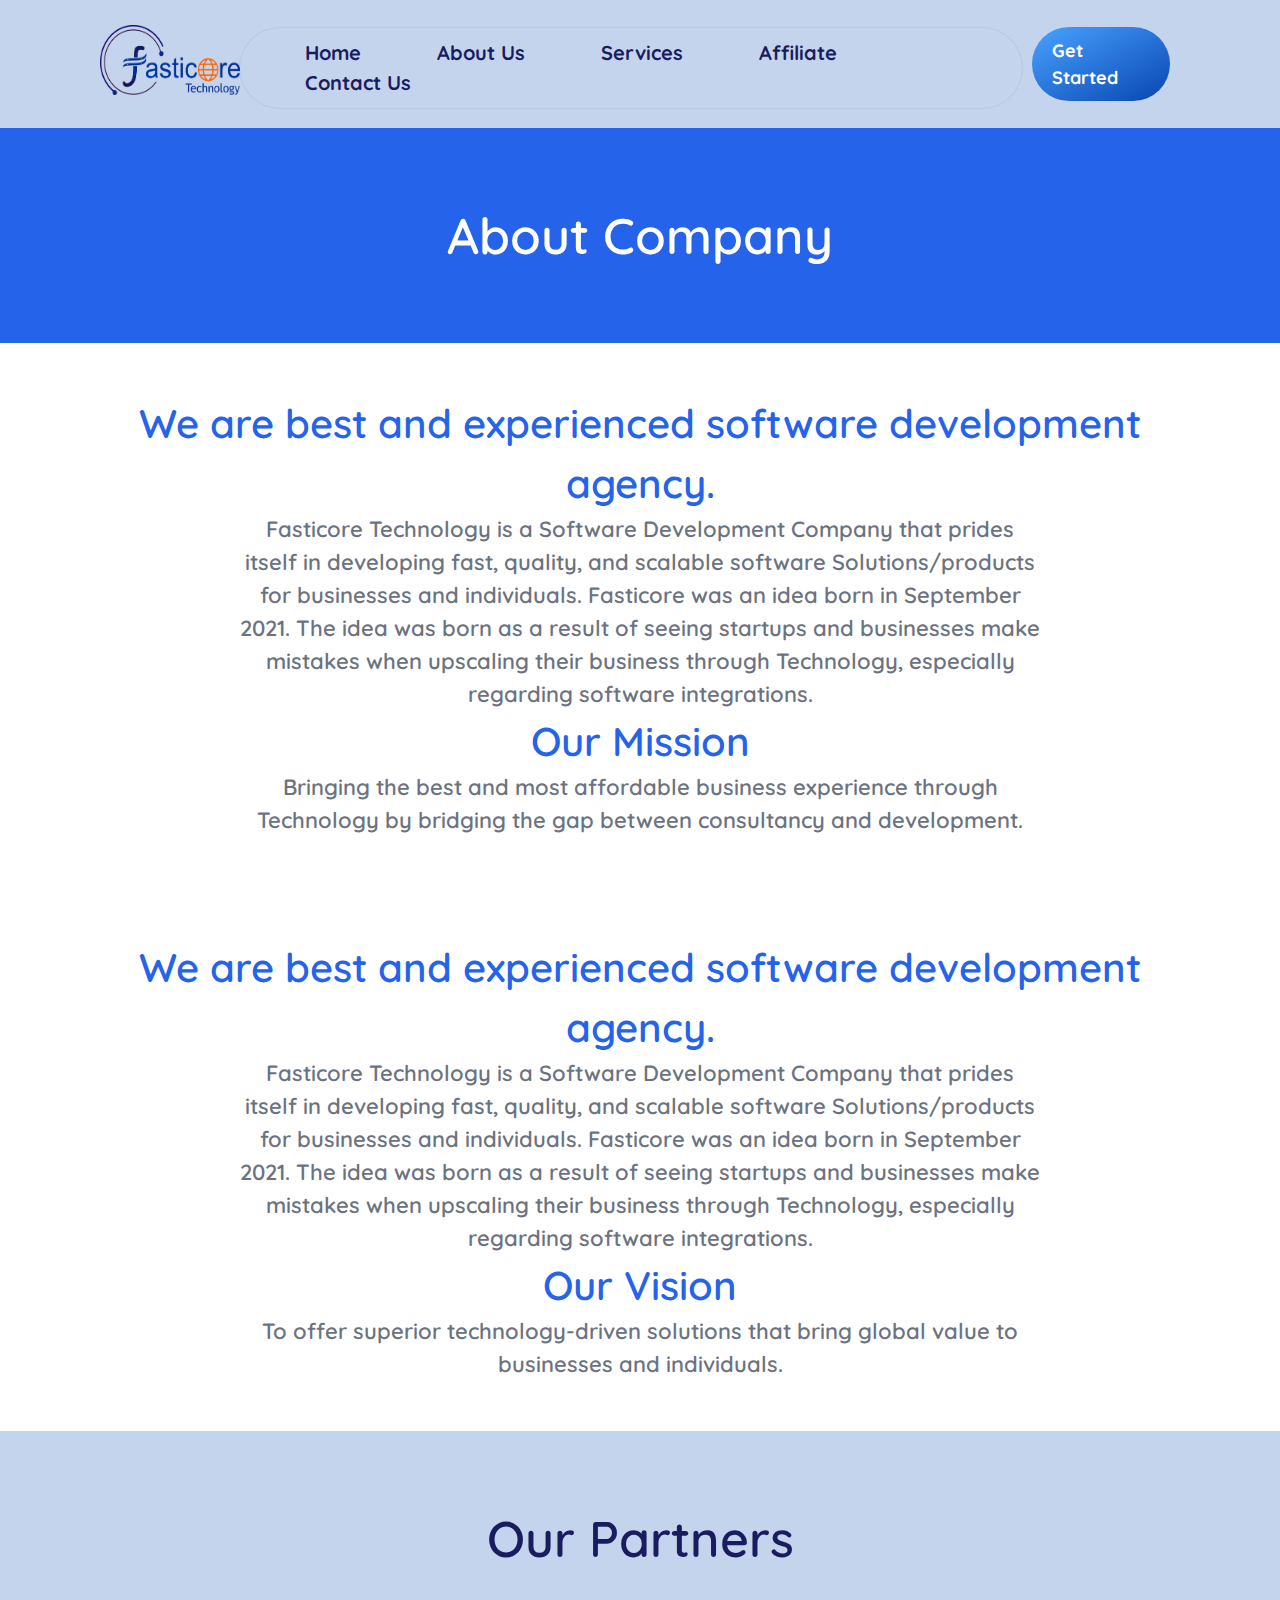
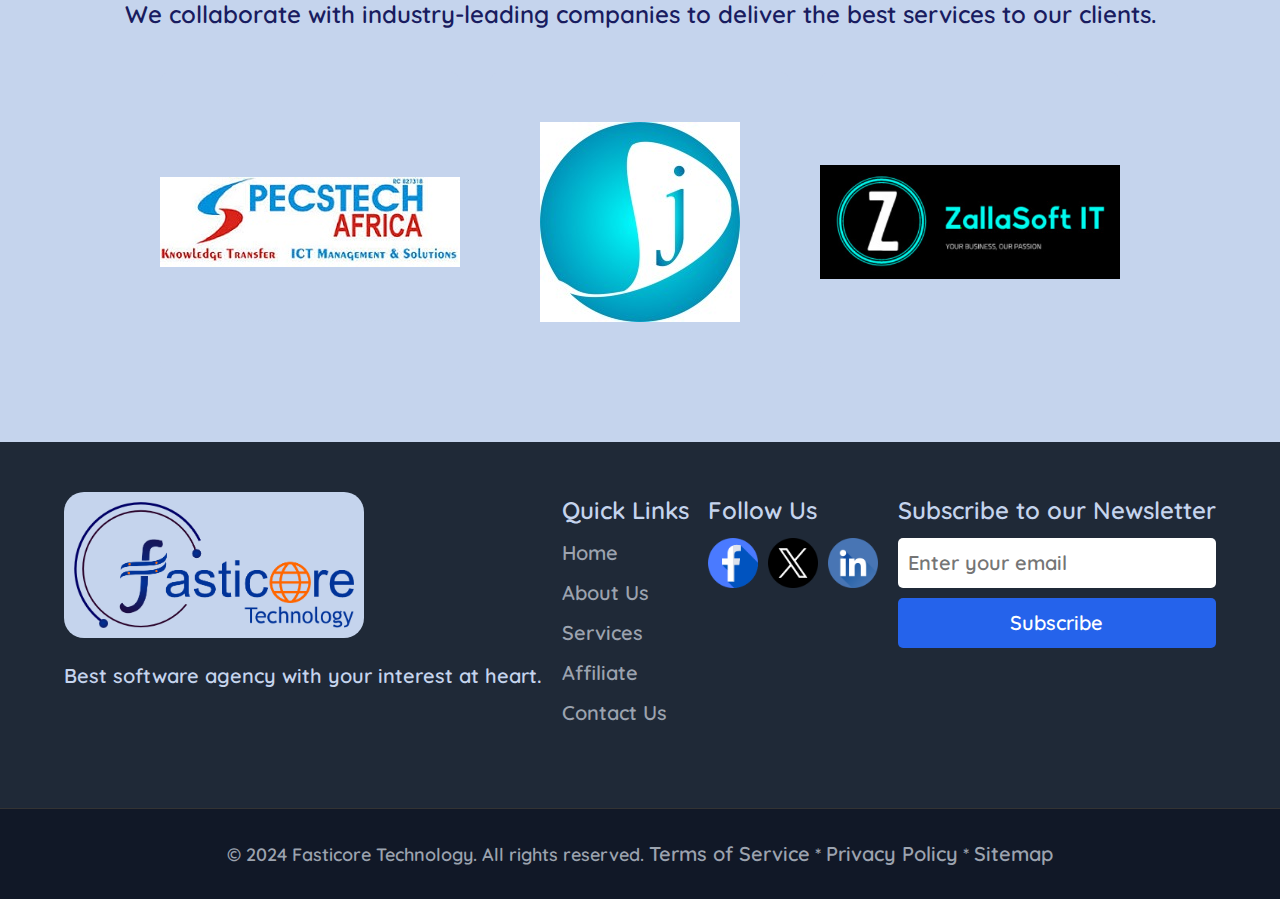
==== about.html @ dfbb88a9 "Fasticore" ====
<!DOCTYPE html>
<html lang="en">
<head>
    <meta charset="UTF-8">
    <meta name="viewport" content="width=device-width, initial-scale=1.0">
    <link rel="stylesheet" href="css/style.css">
    <title>Fasticore</title>
</head>
<body>

    <header class="header">
        <div class="header-content">
            <div class="header-logo">
                <a href="index.html"><img src="img/Fasticore Technology.png" alt="Fasticore Logo"></a>
            </div>
            <div class="header-links">
                <ul>
                    
                    <li><a href="index.html">Home</a></li>
                    <li><a href="about.html">About Us</a></li>
                    <li><a href="services.html">Services</a></li>
                    <li><a href="affiliate.html">Affiliate</a></li>
                    <li><a href="contact.html">Contact Us</a></li>
                </ul>
            </div>
            <div class="header-social">
                <a href="#" class="btn">Get Started</a>
                <!-- <a href="#"><img src="img/twitter.png" alt="Twitter"></a>
                <a href="#"><img src="img/linkedin.png" alt="LinkedIn"></a> -->
            </div>
            <div class="menu-toggle" id="menu-toggle"><img src="img/hamburger.png" alt=""></div>
        </div>
        
    </header>

        <aside class="side-menu" id="side-menu">
            <div class="close-btn" id="close-btn"><img src="/img/x.png" alt=""></div>
            <a href="index.html">Home</a>
            <a href="about.html">About Us</a>
            <a href="services.html">Services</a>
            <a href="affiliate.html">Affiliate</a>
            <a href="contact.html">Contact us</a>

            <div class="side-social">
                <img src="img/facebook.png" alt="Facebook">
                <img src="img/twitter.png" alt="Twitter">
                <img src="img/linkedin.png" alt="LinkedIn">
            </div>
        </aside>
   

    <!-- About us -->
    <!-- <section class="about" id="about">
        <div class="container">
            <h2 class="about-title">Why Choose Us</h2>
            <div class="about-content">
                <div class="about-image">
                    <img src="img/about.png" alt="About Us">
                </div>
                <div class="about-text">
                    <h3>About Us</h3>
                    <p>Fasticore Technology is a Software Development Company that prides itself in developing fast, quality, and scalable software Solutions/products for businesses and individuals.
                        Fasticore was an idea born in September 2021. The idea was born as a result of seeing startups and businesses make mistakes when upscaling their business through Technology, especially regarding software integrations.</p>
                    <h3>Our Vision</h3>
                    <p>Bringing the best and most affordable business experience through Technology by bridging the gap between consultancy and development.</p>
                    <h3>Our Values</h3>
                    <p>To offer superior technology-driven solutions that bring global value to businesses and individuals</p>
                    <a href="contact.html" class="btn">Learn More!</a>
                </div>
            </div>
        </div>
    </section> -->
    <section class="about-hero">
        <div class="container">
            <h2>About Company</h2>
        </div>
        
    </section>

    <section class="about-mission">
        <div class="container">
            <div>
                <h3>We are best and experienced software development agency.</h3>
                <p>Fasticore Technology is a Software Development Company that prides itself in developing fast, quality, and scalable software Solutions/products for businesses and individuals.
    
                    Fasticore was an idea born in September 2021. The idea was born as a result of seeing startups and businesses make mistakes when upscaling their business through Technology, especially regarding software integrations.</p>
            </div>
            <div>
                <h3>Our Mission</h3>
            <p>Bringing the best and most affordable business experience through Technology by bridging the gap between consultancy and development.</p>
            </div>
            
        </div>
    </section>

    <section class="about-vision">
        <div class="container">
            <div>
            <h3>We are best and experienced software development agency.</h3>
            <p>Fasticore Technology is a Software Development Company that prides itself in developing fast, quality, and scalable software Solutions/products for businesses and individuals.

                Fasticore was an idea born in September 2021. The idea was born as a result of seeing startups and businesses make mistakes when upscaling their business through Technology, especially regarding software integrations.</p>
        </div>
            <h3>Our Vision</h3>
            <p>To offer superior technology-driven solutions that bring global value to businesses and individuals.</p>
        </div>
    </section>

    <!-- <section class="about-values">
        <div class="container">
            <h3>Our Values</h3>
            <div class="values-grid">
                <div class="value-item">
                    <h4>Innovation</h4>
                    <p>We embrace creativity and innovation to deliver cutting-edge solutions that meet the evolving needs of our clients.</p>
                </div>
                <div class="value-item">
                    <h4>Integrity</h4>
                    <p>We uphold the highest standards of integrity, transparency, and ethical behavior in all our interactions.</p>
                </div>
                <div class="value-item">
                    <h4>Customer Focus</h4>
                    <p>We prioritize our clients' needs and strive to exceed their expectations with our exceptional service and solutions.</p>
                </div>
                <div class="value-item">
                    <h4>Excellence</h4>
                    <p>We are committed to delivering excellence in everything we do, from our products to our customer service.</p>
                </div>
            </div>
        </div>
    </section> -->
    <!-- core values  -->
    <!-- <section class="core-values" id="core-values">
        <div class="core-container">
            <h2 class="values-title">Our Core Values</h2>
            <div class="values-wrapper" id="values-wrapper">
                <div class="value-item">
                    <div class="value-icon">
                        <img src="img/integrity.png" alt="Integrity">
                    </div>
                    <h3 class="value-title">Integrity</h3>
                    <p class="value-description">We uphold the highest standards of integrity in all our actions.</p>
                </div>
                <div class="value-item">
                    <div class="value-icon">
                        <img src="img/innovation.png" alt="Innovation">
                    </div>
                    <h3 class="value-title">Innovation</h3>
                    <p class="value-description">We strive to develop new and innovative solutions for our clients.</p>
                </div>
                <div class="value-item">
                    <div class="value-icon">
                        <img src="img/excellence.png" alt="Excellence">
                    </div>
                    <h3 class="value-title">Excellence</h3>
                    <p class="value-description">We continuously improve our processes and services to exceed expectations.</p>
                </div>
                <div class="value-item">
                    <div class="value-icon">
                        <img src="img/teamwork.png" alt="Teamwork">
                    </div>
                    <h3 class="value-title">Teamwork</h3>
                    <p class="value-description">We work together, across boundaries, to meet the needs of our customers.</p>
                </div>
            </div>
        </div>
    </section> -->



 
    <!-- partners section  -->
    <section class="partners-section">
        <div class="container">
            <h2>Our Partners</h2>
            <p>We collaborate with industry-leading companies to deliver the best services to our clients.</p>
            <div class="partners-grid">
                <div class="partner-item">
                    <img src="img/pecstech.jpeg" alt="PECSTECH Africa">
                </div>
                <div class="partner-item">
                    <img src="img/j.jpeg" alt="Partner 2">
                </div>
                <div class="partner-item">
                    <img src="img/zallasoft.png" alt="ZallaSoft IT">
                </div>
            </div>
        </div>
    </section>


    <!-- footer  -->
    <footer class="footer-section">
        <div class="footer-top">
            <div class="container">
                <div class="footer-about">
                    <img src="img/Fasticore Technology.png" alt="Fasticore Technology">
                    <p>Best software agency with your interest at heart.</p>
                </div>
                <div class="footer-links">
                    <h3>Quick Links</h3>
                    <ul>
                        <li><a href="index.html">Home</a></li>
                        <li><a href="about.html">About Us</a></li>
                        <li><a href="services.html">Services</a></li>
                        <li><a href="Affiliate.html">Affiliate</a></li>
                        <li><a href="contact.html">Contact Us</a></li>
                    </ul>
                </div>
                <div class="footer-social">
                    <h3>Follow Us</h3>
                    <ul>
                        <li><a href="#"><img src="img/facebook.png" alt="Facebook"></a></li>
                        <li><a href="#"><img src="img/twitter.png" alt="Twitter"></a></li>
                        <li><a href="#"><img src="img/linkedin.png" alt="LinkedIn"></a></li>
                    </ul>
                </div>
                <div class="footer-newsletter">
                    <h3>Subscribe to our Newsletter</h3>
                    <form action="#">
                        <input type="email" placeholder="Enter your email" required>
                        <button type="submit">Subscribe</button>
                    </form>
                </div>
            </div>
        </div>
        <div class="footer-bottom">
            <div class="container">
                <p>&copy; 2024 Fasticore Technology. All rights reserved. <a href="#">Terms of Service</a> * <a href="#">Privacy Policy</a> * <a href="#">Sitemap</a></p>
            </div>
        </div>
    </footer>

    
    <script src="js/script.js"></script>
</body>
</html>
---- css/style.css ----
@import url('https://fonts.googleapis.com/css2?family=Comic+Neue:ital,wght@0,300;0,400;0,700;1,300;1,400;1,700&family=Kanit:ital,wght@0,100;0,200;0,300;0,400;0,500;0,600;0,700;0,800;0,900;1,100;1,200;1,300;1,400;1,500;1,600;1,700;1,800;1,900&family=Lora:ital,wght@0,400..700;1,400..700&family=Merriweather:ital,wght@0,300;0,400;0,700;0,900;1,300;1,400;1,700;1,900&family=Quicksand:wght@300..700&family=Signika+Negative:wght@300..700&display=swap');

* {
    font-family: "Quicksand", sans-serif;
    font-weight: 600;
    font-size: 20px;
    font-style: normal;
    margin: 0;
    padding: 0;
    box-sizing: border-box;
    line-height: 1.5;
}

body {
    background: #0846b23b;
}

.container {
    width: 90%;
    max-width: 1200px;
    margin: 10px auto;
}

.header{
    position: sticky;
}

.header-content {
    display: flex;
    top: 0;
    left: 0;
    width: 100%;
    background: #c5d4ed;
    padding: 20px 100px;
    justify-content: space-between;
    align-items: center;
    
    z-index: 100; 
    
}

.header-logo img {
    width: 140px;
    height: 70px;
}

.header-links ul {
    list-style: none;
    padding: 10px;
    border-radius: 50px;
    box-shadow: 0 0px 2px rgba(1, 0, 19, 0.178);
}

.header-links ul li {
    display: inline-block;
    margin: 0 15px;
}

.header-links ul li a {
    position: relative;
    display: flex;
    font-size: 1rem;
    color: #191c5f;;
    font-weight: 700;
    text-decoration: none;
    margin-left: 40px;
}

.header ul{
    margin: 8px 0 0 0;
    list-style: none;
}

.header-links a::before {
    content: '';
    position: absolute;
    top: 100%;
    left: 0;
    width: 0;
    height: 3px;
    background: #191c5f;;
    transition: 0.4s;
}

.header-links a:hover::before {
    width: 100%;
}

.header-social a {
    display: inline-block;
    margin: 0 10px;
    transition: transform 0.3s;
}

.header-social a img {
    width: 36px;
    height: auto;
    border-radius: 50px;
    box-shadow: 0 4px 8px rgba(0, 0, 0, 0.1);
}

.header-social a:hover {
    transform: scale(1.1);
}

.menu-toggle {
    font-size: 40px;
    font-weight: 900;
    color: #191c5f;
    cursor: pointer;
    display: none;
}

.menu-toggle img {
    width: 45px;
    height: auto;
}

.close-btn img {
    width: 45px;
    height: auto;
}

.side-menu {
    display: flex;
    flex-direction: column;
    justify-content: center;
    align-items: center;
    position: fixed;
    left: -2200px;
    top: 0;
    width: 100%;
    height: 100%;
    background: #f9f9f9;
    z-index: 101;
    padding: 30px 20px;
    transition: 0.5s ease-in;
}

.side-menu a {
    display: block;
    color: #191c5f;
    text-decoration: none;
    margin: 15px 0;
    font-size: 1.4rem;
    box-shadow: 1px 1px ;
    padding: 2px 10px;
    border-radius: 30px;
    background: #f9f9f9;
}

.side-menu a:hover {
    background: linear-gradient(to bottom, #f9f9f9, #c5d4edda);
}

.side-social{
    display: inline-block;
    margin: 10px 20px;
    transition: transform 0.3s;
}

.side-social img {
    width: 40px;
    height: auto;
    margin: 0px 6px;
}

.side-social :hover {
    transform: scale(1.1);
}


.side-menu .close-btn {
    font-size: 30px;
    cursor: pointer;
    position: absolute;
    top: 20px;
    right: 20px;
}

/* hero section  */

.hero {
    display: flex;
    justify-content: center;
    align-items: center;
    background-color: #fff;
    padding: 65px 20px;
}

.hero-content {
    display: flex;
    justify-content: space-between;
    align-items: center;
    max-width: 1400px;
    color: #191c5f;
    width: 100%;
    flex-wrap: nowrap;
    flex-direction: row-reverse;
}

.hero-text {
    max-width: 600px;
    margin-left: 20px;
}

.hero-text h1 {
    font-size: 3rem;
    text-align: center;
    margin-bottom: 10px;
    border: 2px solid #191c5f;
    border-left: 0px;
    border-right: 0px;
    border-radius: 5px;
    padding: 0px 10px;
    /* background: linear-gradient(#ffffff, #c4c8cd83);  */
}

.hero-text h2 {
    font-size: 2rem;
    color: #F97316;
    text-align: center;
    margin-bottom: 20px;
}

.hero-text p {
    font-size: 1.1rem;
    text-align: center;
    margin-bottom: 20px;
}

.btn {
    display: inline-block;
    background: linear-gradient(to bottom right, #49a3ff, #0845b2);
    color: #fff;
    padding: 10px 20px;
    text-decoration: none;
    font-size: 18px;
    font-weight: bold;
    border-radius: 50px;
    transition: background-color 0.4s ease-in;
}

.btn:hover {
    background: linear-gradient(to bottom, #0845b2, #49a3ff);
}

.hero-img {
    max-width: 900px;
    width: 100%;
    height: auto;
}


.services {
    padding: 50px 0;
    text-align: center;
}

.services-title {
    font-size: 36px;
    margin-bottom: 20px;
    color: #191c5f;
}

.services-wrapper {
    position: relative;
    overflow: hidden;
}

.services-content {
    display: flex;
    overflow-x: hidden;
    scroll-behavior: smooth;
}

.service-item {
    background: linear-gradient(to bottom right, #f7f7f7, #0846b23b);
    border-radius: 10px;
    box-shadow: 0 4px 8px rgba(0, 0, 0, 0.1);
    padding: 20px;
    margin: 10px;
    min-width: 280px;
    flex: 1 0 30%;
    text-align: center;
    transition: transform 0.4s;
}

.service-item:hover {
    transform: translateY(-10px);
    background: linear-gradient(to bottom left, #0846b23b, #f7f7f7);
}

.service-icon {
    margin-bottom: 20px;
}

.service-icon img {
    max-width: 100px;
}

.service-title {
    font-size: 24px;
    margin-bottom: 10px;
    color: #191c5f;
}

.service-description {
    color: #191c5f;
    margin-bottom: 15px;
}

.view-details {
    color: #191c5f;
    text-decoration: none;
    padding: 5px;
    border: 1.5px dashed #feaa72;
    border-radius: 20px;
    font-weight: bold;
    transition: color 0.3s;
}

.view-details img {
    width: 30px;
    height:  auto;
}

.view-details:hover {
    color: #feaa72;
    border: 1.5px dashed #191c5f;
}

.scroll-btn {
    position: absolute;
    top: 50%;
    transform: translateY(-50%);
    border: none;
    padding: 10px;
    cursor: pointer;
    z-index: 100;
    opacity: 0.8;
    transition: opacity 0.3s;
}

.scroll-btn:hover {
    opacity: 1;
}

.scroll-btn.left {
    left: 0;
}

.scroll-btn.right{
    right: 0;
}

.scroll-btn.right img {
    width: 30px;
    height: 30px;
}

.scroll-btn.left img {
    width: 30px;
    height: 30px;
}

/* About */
.about {
    padding: 50px 0;
    background: #f7f7f7;
    text-align: center;
}

.about-title {
    font-size: 36px;
    margin-bottom: 20px;
    color: #F97316;
}

.about-content {
    display: flex;
    flex-wrap: wrap;
    align-items: center;
    justify-content: center;
}

.about-image {
    flex: 1;
    margin: 10px;
}

.about-image img {
    max-width: 100%;
    border-radius: 10px;
}

.about-text {
    flex: 1;
    margin: 10px;
    text-align: left;
}

.about-text h3 {
    font-size: 24px;
    margin-bottom: 10px;
    text-align: center;
    color: #191c5f;
    border: 1px solid;
    border-radius: 20px;
    width: 150px;
}

.about-text p {
    font-size: 20px;
    color: #191c5f;
    margin-bottom: 15px;
}

/* core values */
.core-values {
    padding: 50px 0;
    background-color: #f7f7f7;
    text-align: center;
}

.core-container {
    width: 100%;
    margin: 0 auto;
}


.values-title {
    font-size: 36px;
    margin-bottom: 20px;
    color: #191c5f;
}

.values-wrapper {
    display: flex;
    overflow-x: auto;
    scroll-behavior: smooth;
    scrollbar-width: none; 
    -ms-overflow-style: none;  
    animation: scroll-left 20s linear infinite;
}

.values-wrapper::-webkit-scrollbar {
    display: none;
}

.value-item {
    background-color: #f7f7f7;
    border-radius: 10px;
    box-shadow: 0 4px 8px rgba(0, 0, 0, 0.1);
    padding: 20px;
    margin: 10px;
    min-width: 280px;
    flex: 0 0 auto;
    text-align: center;
    transition: transform 0.3s;
}

.value-item:hover {
    transform: translateY(-10px);
}

.value-icon {
    margin-bottom: 20px;
}

.value-icon img {
    max-width: 100px;
}

.value-title {
    font-size: 24px;
    margin-bottom: 10px;
    color: #191c5f;
}

.value-description {
    color: #666;
    margin-bottom: 15px;
}

.clients-journey {
    padding: 50px 0;
    background-color: #c5d4ed ;
    text-align: center;
    color: #191c5f;
}

.section-title {
    font-size: 36px;
    margin-bottom: 30px;
}

.journey-wrapper {
    display: flex;
    flex-wrap: wrap;
    justify-content: center;
}

.journey-item {
    background: linear-gradient(to bottom right, #f7f7f7, #0846b23b);
    border-radius: 10px;
    box-shadow: 0 4px 8px rgba(0, 0, 0, 0.1);
    padding: 20px;
    margin: 10px;
    width: 300px;
    flex: 0 0 auto;
    text-align: center;
    transition: transform 0.3s;
}

.journey-item:hover {
    transform: translateY(-10px);
    background: linear-gradient(to bottom left, #0846b23b, #f7f7f7);
}

.icon {
    margin-bottom: 20px;
}

.journey-icon img {
    width: 80px;
    height: auto;
}

.journey-title {
    font-size: 24px;
    margin-bottom: 10px;
}

.journey-description {
    font-size: 16px;
}

/* Credible section  */
.credible-section {
    display: flex;
    justify-content: center;
    align-items: center;
    padding: 60px 0;
    background-color: #F8F9FA;
}

.credible-content {
    display: flex;
    align-items: center;
    justify-content: space-between;
    flex-wrap: wrap;
}

.credible-text {
    max-width: 50%;
}

.credible-text h2 {
    font-size: 36px;
    color: #F97316;
    margin-bottom: 10px;
}

.credible-text h1 {
    font-size: 36px;
    color: #191c5f;
    margin-bottom: 20px;
}

.credible-text p {
    font-size: 18px;
    color: #191c5f;
    margin-bottom: 20px;
}

.benefits {
    list-style: none;
    padding: 0;
    color: #191c5f;
    margin-bottom: 30px;
}

.benefits li {
    font-size: 18px;
    margin-bottom: 10px;
    display: flex;
    align-items: center;
}

.benefits li span {
    color: #191c5f;
    margin-right: 10px;
}

.credible-image {
    max-width: 50%;
}

.credible-image img {
    width: 100%;
    height: auto;
}

/* support section */
.support-section {
    display: flex;
    justify-content: center;
    align-items: center;
    background-color: #f9f9f9;
}

.support-content {
    display: flex;
    align-items: center;
    justify-content: space-between;
    flex-wrap: wrap;
    padding-bottom: 20px;
}

.support-image {
    max-width: 45%;
}

.support-image img {
    width: 100%;
    height: auto;
}

.support-text {
    max-width: 50%;
}

.support-text h2 {
    font-size: 36px;
    color: #F97316;
    margin-bottom: 10px;
}

.support-text h1 {
    font-size: 36px;
    color: #1E3A8A;
    margin-bottom: 20px;
}

.support-text p {
    font-size: 18px;
    color: #191c5f;
    margin-bottom: 20px;
}

/* partner section  */
.partners-section {
    background-color: #c5d4ed;
    padding: 60px 0;
    text-align: center;
}

/* .partners-section .container {
    max-width: 1200px;
    margin: 0 auto;
    padding: 0 15px;
} */

.partners-section h2 {
    font-size: 2.5rem;
    margin-bottom: 20px;
    color: #191c5f;
}

.partners-section p {
    font-size: 1.2rem;
    margin-bottom: 40px;
    color: #191c5f;
}

.partners-grid {
    display: flex;
    flex-wrap: wrap;
    justify-content: center;
    gap: 30px;
}

.partner-item {
    width: 300px;
    height: 300px;
    display: flex;
    align-items: center;
    justify-content: center;
    border-radius: 10px;
    background-color: #c5d4ed;
    transition: transform 0.3s, box-shadow 0.3s;
}

.partner-item img {
    max-width: 100%;
    max-height: 100%;
    object-fit: contain;
    transition: transform 0.3s;
}

.partner-item:hover {
    transform: translateY(-10px);
}

.partner-item:hover img {
    transform: scale(1.05);
}

/* Footer Section Styles */
.footer-section {
    background-color: #1F2937;
    color: #ffffff;
    font-family: Arial, sans-serif;
}

.footer-top {
    padding: 40px 0;
    border-bottom: 1px solid #333;
}

.footer-top .container {
    display: flex;
    justify-content: space-between;
    flex-wrap: wrap;
}

.footer-about img {
    max-width: 300px;
    margin-bottom: 15px;
    background: #c5d4ed;
    border: 2px;
    border-radius: 20px;
    padding: 10px;
}

.footer-about p {
    font-size: 1rem;
    color: #c5d4ed;
}

.footer-links, .footer-social, .footer-newsletter {
    margin-bottom: 20px;
}

.footer-links h3, .footer-social h3, .footer-newsletter h3 {
    font-size: 1.2rem;
    margin-bottom: 10px;
    color: #c5d4ed;
}

.footer-links ul, .footer-social ul {
    list-style: none;
    padding: 0;
}

.footer-links ul li, .footer-social ul li {
    margin-bottom: 10px;
}

.footer-links ul li a, .footer-social ul li a {
    color: #9CA3AF;
    text-decoration: none;
}

.footer-social ul {
    display: flex;
    gap: 10px;
}

.footer-social ul li img {
    width: 50px;
    height: auto;
}

.footer-newsletter form {
    display: flex;
    flex-direction: column;
}

.footer-newsletter input {
    padding: 10px;
    margin-bottom: 10px;
    border: none;
    border-radius: 5px;
    font-size: 1rem;
}

.footer-newsletter button {
    padding: 10px;
    background-color: #2563EB;
    color: #ffffff;
    border: none;
    border-radius: 5px;
    font-size: 1rem;
    cursor: pointer;
}

.footer-newsletter button:hover {
    background-color: #1E40AF;
}

.footer-bottom {
    background-color: #111827;
    padding: 20px 0;
    text-align: center;
}

.footer-bottom p {
    font-size: 0.9rem;
    color: #9CA3AF;
}

.footer-bottom p a {
    color: #9CA3AF;
    text-decoration: none;
}

.footer-bottom p a:hover {
    text-decoration: underline;
}



/* about page */
.about-hero {
    background-color: #2563EB;
    color: #ffffff;
    padding: 60px 0;
    text-align: center;
}

.about-hero h2 {
    margin: 0;
    font-size: 2.5rem;
}

.about-hero p {
    font-size: 1.2rem;
}

/* Mission, Vision, Values Section */
.about-mission, .about-vision, .about-values {
    background-color: #ffffff;
    padding: 40px 0;
    text-align: center;
}

.about-mission h3, .about-vision h3, .about-values h3 {
    font-size: 2rem;
    color: #2563EB;
}

.about-mission p, .about-vision p, .about-values p {
    font-size: 1.1rem;
    color: #6B7280;
    max-width: 800px;
    margin: 0 auto;
}

/* Values Grid */
.values-grid {
    display: flex;
    justify-content: space-around;
    flex-wrap: wrap;
    margin-top: 20px;
}

.value-item {
    flex: 1;
    max-width: 300px;
    margin: 10px;
    padding: 20px;
    background-color: #F3F4F6;
    border-radius: 10px;
}

.value-item h4 {
    color: #2563EB;
    margin-top: 0;
}

.value-item p {
    color: #6B7280;
}

@keyframes scroll-left {
    0% {
        transform: translateX(0);
    }
    100% {
        transform: translateX(-100%);
    }
}

@media screen and (max-width: 1200px) {
    .body {
        width: 100%;
    }
    .menu-toggle {
        display: block;
    }

    .header ul{
        display: none;
    }

    .header-social {
        display: none;
    }

    .header-content {
        width: 100%;
        justify-content: space-between;
    }


    .hero-content {
        flex-direction: column;
    }

    .about-content {
        flex-direction: column-reverse;
    }

    .credible-text, .credible-image {
        max-width: 100%;
    }

    .credible-content {
        flex-direction: column;
        text-align: center;
    }

    /* .credible-image img {
        width: 60%;
        height: auto;
    } */

    .credible-text {
        margin-bottom: 30px;
    }

    .partner-item{
        width: 300px;
        height: 190px;
    }
 
}

@media screen and (max-width: 768px) {

    .header-content{
        width: 100%;
        padding: 20px 10px;
        justify-content: space-between;
    }

    .header-logo {
        margin-right: 100px;
        margin-left: 0px;
    }

    /* .header-logo  img{
        margin-right: 0px;
    } */

    .hero-text h1 {
        font-size: 30px;
    }

    .hero-text {
        max-width: 600px;
        margin-left: 0;
    }

    .hero-text h2 {
        font-size: 28px;
    }

    .hero-text p {
        font-size: 16px;
    }

    .hero-content {
        flex-direction: column;
    }

    .services-content {
        flex-direction: row;
        scroll-snap-type: x mandatory;
    }

    .service-item {
        flex: 0 0 100%;
        scroll-snap-align: start;
    }

    .scroll-btn {
        display: block;
    }

    .about-content {
        flex-direction: column;
    }

    .values-wrapper {
        animation: none;
    }
    
    .values-wrapper:active {
        cursor: grabbing;
        scroll-behavior: auto;
    }
    
    .value-item {
        flex: 0 0 100%;
    }

    .values-wrapper {
        animation: scroll-horizontal 20s linear infinite;
    }

    .journey-wrapper {
        flex-direction: column;
        align-items: center;
    }

    .journey-item {
        width: 80%;
        margin: 10px 0;
    }

    .credible-text, .credible-image {
        max-width: 100%;
    }

    .credible-content {
        flex-direction: column;
        text-align: center;
    }

    .credible-text {
        margin-bottom: 20px;
    }
    
    .support-text, .support-image {
        max-width: 50%;
    }

    .support-content {
        flex-direction: column;
        text-align: center;
    }

    .support-text {
        margin-bottom: 30px;
    }

    .partners-grid {
        flex-direction: column;
        align-items: center;
    }

    .partner-item {
        width: 70%;
        margin-bottom: 20px;
        
    }

    }

    

    @keyframes scroll-horizontal {
        0% {
            transform: translateX(0);
        }
        100% {
            transform: translateX(calc(-100% - 20px)); 
        }
    }
}
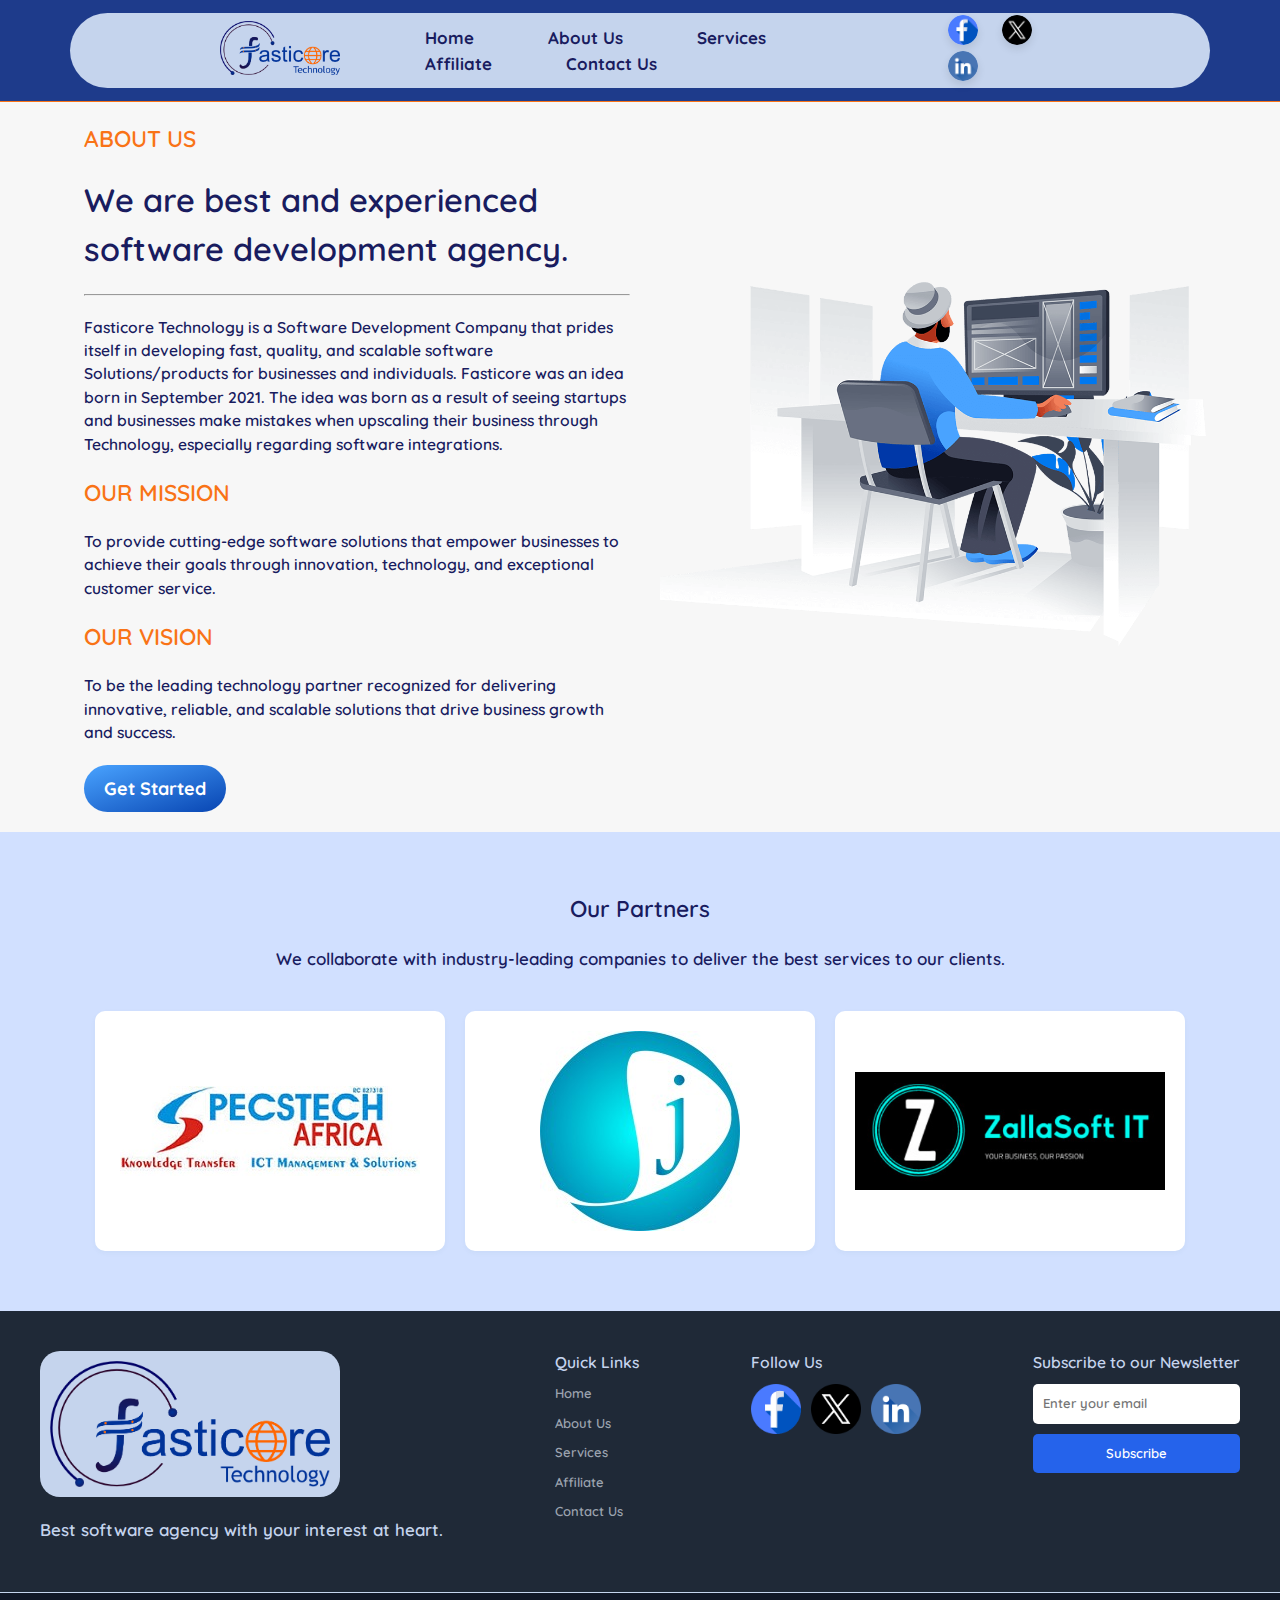
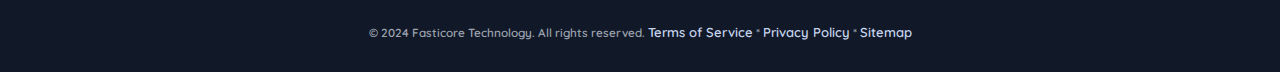
==== commit 7c6c5f25: "Fasticore" ====
--- a/about.html
+++ b/about.html
@@ -8,14 +8,14 @@
 </head>
 <body>
 
+
     <header class="header">
         <div class="header-content">
             <div class="header-logo">
-                <a href="index.html"><img src="img/Fasticore Technology.png" alt="Fasticore Logo"></a>
+                <img src="img/Fasticore Technology.png" alt="Fasticore Logo">
             </div>
             <div class="header-links">
                 <ul>
-                    
                     <li><a href="index.html">Home</a></li>
                     <li><a href="about.html">About Us</a></li>
                     <li><a href="services.html">Services</a></li>
@@ -24,9 +24,10 @@
                 </ul>
             </div>
             <div class="header-social">
-                <a href="#" class="btn">Get Started</a>
-                <!-- <a href="#"><img src="img/twitter.png" alt="Twitter"></a>
-                <a href="#"><img src="img/linkedin.png" alt="LinkedIn"></a> -->
+                
+                <a href="#"><img src="img/facebook.png" alt="Twitter"></a>
+                <a href="#"><img src="img/twitter.png" alt="Twitter"></a>
+                <a href="#"><img src="img/linkedin.png" alt="LinkedIn"></a>
             </div>
             <div class="menu-toggle" id="menu-toggle"><img src="img/hamburger.png" alt=""></div>
         </div>
@@ -48,125 +49,27 @@
             </div>
         </aside>
    
-
-    <!-- About us -->
-    <!-- <section class="about" id="about">
-        <div class="container">
-            <h2 class="about-title">Why Choose Us</h2>
-            <div class="about-content">
-                <div class="about-image">
-                    <img src="img/about.png" alt="About Us">
-                </div>
-                <div class="about-text">
-                    <h3>About Us</h3>
-                    <p>Fasticore Technology is a Software Development Company that prides itself in developing fast, quality, and scalable software Solutions/products for businesses and individuals.
-                        Fasticore was an idea born in September 2021. The idea was born as a result of seeing startups and businesses make mistakes when upscaling their business through Technology, especially regarding software integrations.</p>
-                    <h3>Our Vision</h3>
-                    <p>Bringing the best and most affordable business experience through Technology by bridging the gap between consultancy and development.</p>
-                    <h3>Our Values</h3>
-                    <p>To offer superior technology-driven solutions that bring global value to businesses and individuals</p>
-                    <a href="contact.html" class="btn">Learn More!</a>
-                </div>
+        <section class="about-section">
+            <div class="about-us">
+                    <div class="about-text">
+                        <h2>About Us</h2>
+                        <h1>We are best and experienced software development agency.</h1>
+                        <hr>
+                        <p>Fasticore Technology is a Software Development Company that prides itself in developing fast, quality, and scalable software Solutions/products for businesses and individuals.
+                            Fasticore was an idea born in September 2021.
+                            The idea was born as a result of seeing startups and businesses make mistakes when upscaling their business through Technology, especially regarding software integrations.</p>
+                        <h2>Our Mission</h2>
+                        <p>To provide cutting-edge software solutions that empower businesses to achieve their goals through innovation, technology, and exceptional customer service.</p>
+                        <h2>Our Vision</h2>
+                        <p>To be the leading technology partner recognized for delivering innovative, reliable, and scalable solutions that drive business growth and success.</p>
+                        <a href="#" class="btn">Get Started</a>
+                    </div>
+                    <div class="about-image">
+                        <img src="img/about.png" alt="About Us Image">
+                    </div>
             </div>
-        </div>
-    </section> -->
-    <section class="about-hero">
-        <div class="container">
-            <h2>About Company</h2>
-        </div>
-        
-    </section>
-
-    <section class="about-mission">
-        <div class="container">
-            <div>
-                <h3>We are best and experienced software development agency.</h3>
-                <p>Fasticore Technology is a Software Development Company that prides itself in developing fast, quality, and scalable software Solutions/products for businesses and individuals.
-    
-                    Fasticore was an idea born in September 2021. The idea was born as a result of seeing startups and businesses make mistakes when upscaling their business through Technology, especially regarding software integrations.</p>
-            </div>
-            <div>
-                <h3>Our Mission</h3>
-            <p>Bringing the best and most affordable business experience through Technology by bridging the gap between consultancy and development.</p>
-            </div>
+ 
             
-        </div>
-    </section>
-
-    <section class="about-vision">
-        <div class="container">
-            <div>
-            <h3>We are best and experienced software development agency.</h3>
-            <p>Fasticore Technology is a Software Development Company that prides itself in developing fast, quality, and scalable software Solutions/products for businesses and individuals.
-
-                Fasticore was an idea born in September 2021. The idea was born as a result of seeing startups and businesses make mistakes when upscaling their business through Technology, especially regarding software integrations.</p>
-        </div>
-            <h3>Our Vision</h3>
-            <p>To offer superior technology-driven solutions that bring global value to businesses and individuals.</p>
-        </div>
-    </section>
-
-    <!-- <section class="about-values">
-        <div class="container">
-            <h3>Our Values</h3>
-            <div class="values-grid">
-                <div class="value-item">
-                    <h4>Innovation</h4>
-                    <p>We embrace creativity and innovation to deliver cutting-edge solutions that meet the evolving needs of our clients.</p>
-                </div>
-                <div class="value-item">
-                    <h4>Integrity</h4>
-                    <p>We uphold the highest standards of integrity, transparency, and ethical behavior in all our interactions.</p>
-                </div>
-                <div class="value-item">
-                    <h4>Customer Focus</h4>
-                    <p>We prioritize our clients' needs and strive to exceed their expectations with our exceptional service and solutions.</p>
-                </div>
-                <div class="value-item">
-                    <h4>Excellence</h4>
-                    <p>We are committed to delivering excellence in everything we do, from our products to our customer service.</p>
-                </div>
-            </div>
-        </div>
-    </section> -->
-    <!-- core values  -->
-    <!-- <section class="core-values" id="core-values">
-        <div class="core-container">
-            <h2 class="values-title">Our Core Values</h2>
-            <div class="values-wrapper" id="values-wrapper">
-                <div class="value-item">
-                    <div class="value-icon">
-                        <img src="img/integrity.png" alt="Integrity">
-                    </div>
-                    <h3 class="value-title">Integrity</h3>
-                    <p class="value-description">We uphold the highest standards of integrity in all our actions.</p>
-                </div>
-                <div class="value-item">
-                    <div class="value-icon">
-                        <img src="img/innovation.png" alt="Innovation">
-                    </div>
-                    <h3 class="value-title">Innovation</h3>
-                    <p class="value-description">We strive to develop new and innovative solutions for our clients.</p>
-                </div>
-                <div class="value-item">
-                    <div class="value-icon">
-                        <img src="img/excellence.png" alt="Excellence">
-                    </div>
-                    <h3 class="value-title">Excellence</h3>
-                    <p class="value-description">We continuously improve our processes and services to exceed expectations.</p>
-                </div>
-                <div class="value-item">
-                    <div class="value-icon">
-                        <img src="img/teamwork.png" alt="Teamwork">
-                    </div>
-                    <h3 class="value-title">Teamwork</h3>
-                    <p class="value-description">We work together, across boundaries, to meet the needs of our customers.</p>
-                </div>
-            </div>
-        </div>
-    </section> -->
-
-
 
  
     <!-- partners section  -->
@@ -174,14 +77,14 @@
         <div class="container">
             <h2>Our Partners</h2>
             <p>We collaborate with industry-leading companies to deliver the best services to our clients.</p>
-            <div class="partners-grid">
-                <div class="partner-item">
-                    <img src="img/pecstech.jpeg" alt="PECSTECH Africa">
+            <div class="partners-container">
+                <div class="partner-card">
+                    <img src="img/pecstech.jpeg" alt="PECSTECH AFRICA">
                 </div>
-                <div class="partner-item">
-                    <img src="img/j.jpeg" alt="Partner 2">
+                <div class="partner-card">
+                    <img src="img/j.jpeg" alt="J Company">
                 </div>
-                <div class="partner-item">
+                <div class="partner-card">
                     <img src="img/zallasoft.png" alt="ZallaSoft IT">
                 </div>
             </div>
@@ -200,11 +103,11 @@
                 <div class="footer-links">
                     <h3>Quick Links</h3>
                     <ul>
-                        <li><a href="index.html">Home</a></li>
-                        <li><a href="about.html">About Us</a></li>
-                        <li><a href="services.html">Services</a></li>
-                        <li><a href="Affiliate.html">Affiliate</a></li>
-                        <li><a href="contact.html">Contact Us</a></li>
+                        <li><a href="#">Home</a></li>
+                        <li><a href="#">About Us</a></li>
+                        <li><a href="#">Services</a></li>
+                        <li><a href="#">Affiliate</a></li>
+                        <li><a href="#">Contact Us</a></li>
                     </ul>
                 </div>
                 <div class="footer-social">
--- a/css/style.css
+++ b/css/style.css
@@ -2,8 +2,8 @@
 
 * {
     font-family: "Quicksand", sans-serif;
+    font-size: 13px;
     font-weight: 600;
-    font-size: 20px;
     font-style: normal;
     margin: 0;
     padding: 0;
@@ -15,60 +15,93 @@
     background: #0846b23b;
 }
 
+p {
+    font-size: 1.3rem;
+}
+
+
+h1{
+    font-size: 2.5rem;
+}
+
+h2 {
+    font-size: 1.75rem;
+}
+
+h3 {
+    font-size: 1.5rem;
+}
+
 .container {
-    width: 90%;
     max-width: 1200px;
     margin: 10px auto;
 }
 
+.btn {
+    display: inline-block;
+    background: linear-gradient(to bottom right, #49a3ff, #0845b2);
+    color: #fff;
+    padding: 10px 20px;
+    text-decoration: none;
+    font-size: 18px;
+    font-weight: bold;
+    border-radius: 50px;
+    transition: background-color 0.4s ease-in;
+}
+
+.btn:hover {
+    background: linear-gradient(to bottom, #feaa72, #F97316);
+}
+
 .header{
-    position: sticky;
+    background: #1e3b8b;
+    padding: 13px 70px;
+    border-bottom: 1px solid #F97316;
 }
 
 .header-content {
     display: flex;
-    top: 0;
-    left: 0;
     width: 100%;
+    font-size: 1.3rem;
     background: #c5d4ed;
-    padding: 20px 100px;
+    padding: 2px 150px;
+    border-radius: 50px;
     justify-content: space-between;
     align-items: center;
-    
     z-index: 100; 
     
 }
 
 .header-logo img {
-    width: 140px;
-    height: 70px;
+    max-width: 120px;
 }
 
 .header-links ul {
     list-style: none;
     padding: 10px;
+    margin: 0 20px;
     border-radius: 50px;
-    box-shadow: 0 0px 2px rgba(1, 0, 19, 0.178);
 }
 
 .header-links ul li {
     display: inline-block;
     margin: 0 15px;
+    border-radius: 50px;
 }
 
 .header-links ul li a {
     position: relative;
     display: flex;
-    font-size: 1rem;
+    font-size: 1.3rem;
     color: #191c5f;;
+    border-radius: 20px;
     font-weight: 700;
     text-decoration: none;
     margin-left: 40px;
 }
 
 .header ul{
-    margin: 8px 0 0 0;
-    list-style: none;
+   list-style: none;
 }
 
 .header-links a::before {
@@ -88,13 +121,12 @@
 
 .header-social a {
     display: inline-block;
-    margin: 0 10px;
+    margin: 0px 10px;
     transition: transform 0.3s;
 }
 
 .header-social a img {
-    width: 36px;
-    height: auto;
+    max-width: 30px;
     border-radius: 50px;
     box-shadow: 0 4px 8px rgba(0, 0, 0, 0.1);
 }
@@ -139,10 +171,10 @@
 
 .side-menu a {
     display: block;
+    font-size: 1.3rem;
     color: #191c5f;
     text-decoration: none;
     margin: 15px 0;
-    font-size: 1.4rem;
     box-shadow: 1px 1px ;
     padding: 2px 10px;
     border-radius: 30px;
@@ -192,7 +224,7 @@
     display: flex;
     justify-content: space-between;
     align-items: center;
-    max-width: 1400px;
+    max-width: 1200px;
     color: #191c5f;
     width: 100%;
     flex-wrap: nowrap;
@@ -205,45 +237,31 @@
 }
 
 .hero-text h1 {
-    font-size: 3rem;
+    font-size: 2.5rem;
     text-align: center;
     margin-bottom: 10px;
-    border: 2px solid #191c5f;
-    border-left: 0px;
-    border-right: 0px;
+    font-weight: 800;
+    letter-spacing: 0.7px;
     border-radius: 5px;
     padding: 0px 10px;
-    /* background: linear-gradient(#ffffff, #c4c8cd83);  */
 }
 
 .hero-text h2 {
-    font-size: 2rem;
+    font-size: 1.75;
     color: #F97316;
-    text-align: center;
+    padding: 4px;
+    text-align: center;
+    border: 2px dashed #191c5f;
     margin-bottom: 20px;
 }
 
 .hero-text p {
-    font-size: 1.1rem;
-    text-align: center;
-    margin-bottom: 20px;
-}
-
-.btn {
-    display: inline-block;
-    background: linear-gradient(to bottom right, #49a3ff, #0845b2);
-    color: #fff;
-    padding: 10px 20px;
-    text-decoration: none;
-    font-size: 18px;
-    font-weight: bold;
-    border-radius: 50px;
-    transition: background-color 0.4s ease-in;
-}
-
-.btn:hover {
-    background: linear-gradient(to bottom, #0845b2, #49a3ff);
-}
+    font-size: 1.3rem;
+    text-align: center;
+    margin-bottom: 20px;
+}
+
+
 
 .hero-img {
     max-width: 900px;
@@ -258,7 +276,6 @@
 }
 
 .services-title {
-    font-size: 36px;
     margin-bottom: 20px;
     color: #191c5f;
 }
@@ -279,7 +296,7 @@
     border-radius: 10px;
     box-shadow: 0 4px 8px rgba(0, 0, 0, 0.1);
     padding: 20px;
-    margin: 10px;
+    margin: 18px;
     min-width: 280px;
     flex: 1 0 30%;
     text-align: center;
@@ -299,13 +316,8 @@
     max-width: 100px;
 }
 
-.service-title {
-    font-size: 24px;
-    margin-bottom: 10px;
-    color: #191c5f;
-}
-
 .service-description {
+    font-size: 1.3rem;
     color: #191c5f;
     margin-bottom: 15px;
 }
@@ -314,14 +326,13 @@
     color: #191c5f;
     text-decoration: none;
     padding: 5px;
-    border: 1.5px dashed #feaa72;
     border-radius: 20px;
     font-weight: bold;
     transition: color 0.3s;
 }
 
 .view-details img {
-    width: 30px;
+    max-width: 30px;
     height:  auto;
 }
 
@@ -372,7 +383,6 @@
 }
 
 .about-title {
-    font-size: 36px;
     margin-bottom: 20px;
     color: #F97316;
 }
@@ -391,27 +401,25 @@
 
 .about-image img {
     max-width: 100%;
-    border-radius: 10px;
 }
 
 .about-text {
     flex: 1;
-    margin: 10px;
+    margin: 20px;
     text-align: left;
 }
 
 .about-text h3 {
-    font-size: 24px;
     margin-bottom: 10px;
-    text-align: center;
-    color: #191c5f;
-    border: 1px solid;
-    border-radius: 20px;
+    font-size: 1.5rem;
+    text-align: center;
+    color: #191c5f;
+    border-bottom: 3px solid #F97316;
     width: 150px;
 }
 
 .about-text p {
-    font-size: 20px;
+    font-size: 1.3rem;
     color: #191c5f;
     margin-bottom: 15px;
 }
@@ -430,7 +438,6 @@
 
 
 .values-title {
-    font-size: 36px;
     margin-bottom: 20px;
     color: #191c5f;
 }
@@ -473,7 +480,6 @@
 }
 
 .value-title {
-    font-size: 24px;
     margin-bottom: 10px;
     color: #191c5f;
 }
@@ -491,7 +497,6 @@
 }
 
 .section-title {
-    font-size: 36px;
     margin-bottom: 30px;
 }
 
@@ -507,7 +512,7 @@
     box-shadow: 0 4px 8px rgba(0, 0, 0, 0.1);
     padding: 20px;
     margin: 10px;
-    width: 300px;
+    width: 350px;
     flex: 0 0 auto;
     text-align: center;
     transition: transform 0.3s;
@@ -523,17 +528,16 @@
 }
 
 .journey-icon img {
-    width: 80px;
-    height: auto;
+    max-width: 80px;
 }
 
 .journey-title {
-    font-size: 24px;
     margin-bottom: 10px;
+    font-size: 1.5rem;
 }
 
 .journey-description {
-    font-size: 16px;
+    font-size: 1.3rem;
 }
 
 /* Credible section  */
@@ -557,21 +561,22 @@
 }
 
 .credible-text h2 {
-    font-size: 36px;
     color: #F97316;
     margin-bottom: 10px;
 }
 
 .credible-text h1 {
-    font-size: 36px;
     color: #191c5f;
     margin-bottom: 20px;
 }
 
 .credible-text p {
-    font-size: 18px;
-    color: #191c5f;
-    margin-bottom: 20px;
+    color: #191c5f;
+    margin-bottom: 20px;
+}
+
+.benefits p {
+    margin-bottom: 0px;
 }
 
 .benefits {
@@ -582,7 +587,7 @@
 }
 
 .benefits li {
-    font-size: 18px;
+    font-size: 20.8px;
     margin-bottom: 10px;
     display: flex;
     align-items: center;
@@ -632,71 +637,62 @@
 }
 
 .support-text h2 {
-    font-size: 36px;
+    font-size: 1.75rem;
     color: #F97316;
     margin-bottom: 10px;
 }
 
 .support-text h1 {
-    font-size: 36px;
-    color: #1E3A8A;
+    font-size: 2.5rem;
+    color: #191c5f;
     margin-bottom: 20px;
 }
 
 .support-text p {
-    font-size: 18px;
+    font-size: 1.3rem;
     color: #191c5f;
     margin-bottom: 20px;
 }
 
 /* partner section  */
 .partners-section {
-    background-color: #c5d4ed;
-    padding: 60px 0;
-    text-align: center;
-}
-
-/* .partners-section .container {
-    max-width: 1200px;
-    margin: 0 auto;
-    padding: 0 15px;
-} */
+    background-color: #d1e0ff;
+    padding: 50px 0;
+}
 
 .partners-section h2 {
-    font-size: 2.5rem;
-    margin-bottom: 20px;
-    color: #191c5f;
+    text-align: center;
+    color: #191c5f;
+    margin-bottom: 20px;
 }
 
 .partners-section p {
-    font-size: 1.2rem;
+    color: #191c5f;
+    text-align: center;
     margin-bottom: 40px;
-    color: #191c5f;
-}
-
-.partners-grid {
-    display: flex;
+}
+
+.partners-container {
+    display: flex;
+    justify-content: center;
     flex-wrap: wrap;
+    gap: 20px;
+}
+
+.partner-card {
+    background-color: #fff;
+    border-radius: 10px;
+    box-shadow: 0 2px 4px rgba(121, 162, 165, 0.082);
+    padding: 20px;
+    width: 350px;
+    display: flex;
     justify-content: center;
-    gap: 30px;
-}
-
-.partner-item {
-    width: 300px;
-    height: 300px;
-    display: flex;
     align-items: center;
-    justify-content: center;
-    border-radius: 10px;
-    background-color: #c5d4ed;
-    transition: transform 0.3s, box-shadow 0.3s;
-}
-
-.partner-item img {
+}
+
+.partner-card img {
     max-width: 100%;
-    max-height: 100%;
-    object-fit: contain;
-    transition: transform 0.3s;
+    height: auto;
 }
 
 .partner-item:hover {
@@ -715,8 +711,8 @@
 }
 
 .footer-top {
-    padding: 40px 0;
-    border-bottom: 1px solid #333;
+    padding: 30px 20px;
+    border-bottom: 1px solid #c5d4ed;
 }
 
 .footer-top .container {
@@ -735,7 +731,6 @@
 }
 
 .footer-about p {
-    font-size: 1rem;
     color: #c5d4ed;
 }
 
@@ -812,7 +807,7 @@
 }
 
 .footer-bottom p a {
-    color: #9CA3AF;
+    color: #c5d4ed;
     text-decoration: none;
 }
 
@@ -823,40 +818,51 @@
 
 
 /* about page */
-.about-hero {
-    background-color: #2563EB;
-    color: #ffffff;
-    padding: 60px 0;
-    text-align: center;
-}
-
-.about-hero h2 {
+.about-section {
+    background: #f7f7f7;
+}
+
+.about-us {
+    display: flex;
+    justify-content: space-between;
+    align-items: center;
+    width: 90%;
+    margin: 0px auto;
+}
+
+.about-text {
+    max-width: 50%;
+}
+
+.about-text h2 {
+    color: #F97316;
+    text-transform: uppercase;
+}
+
+.about-text h1 {
+    font-size: 2.5em;
+    margin: 20px 0;
+    color: #191c5f;
+}
+
+.about-text p {
+    font-size: 1.2em;
+    margin: 20px 0;
+    color: #191c5f;
+}
+
+.about-image img {
+    max-width: 100%;
+    border-radius: 20px;
+}
+
+hr {
+    width: 100%;
     margin: 0;
-    font-size: 2.5rem;
-}
-
-.about-hero p {
-    font-size: 1.2rem;
-}
-
-/* Mission, Vision, Values Section */
-.about-mission, .about-vision, .about-values {
-    background-color: #ffffff;
-    padding: 40px 0;
-    text-align: center;
-}
-
-.about-mission h3, .about-vision h3, .about-values h3 {
-    font-size: 2rem;
-    color: #2563EB;
-}
-
-.about-mission p, .about-vision p, .about-values p {
-    font-size: 1.1rem;
     color: #6B7280;
-    max-width: 800px;
-    margin: 0 auto;
-}
+
+}
+
 
 /* Values Grid */
 .values-grid {
@@ -893,6 +899,13 @@
     }
 }
 
+@media (max-width: 1520px) {
+    .header {
+        flex-direction: column;
+        align-items: flex-start;
+    }
+}
+
 @media screen and (max-width: 1200px) {
     .body {
         width: 100%;
@@ -912,6 +925,12 @@
     .header-content {
         width: 100%;
         justify-content: space-between;
+    }
+
+    .menu-toggle img {
+        display: block;
+        margin-top: auto;
+        margin-bottom: auto;
     }
 
 
@@ -945,6 +964,25 @@
         width: 300px;
         height: 190px;
     }
+
+    .footer-about p {
+        color: #c5d4ed;
+        margin-bottom: 20px;
+    }
+
+    /* about page  */
+    .about-us {
+        flex-direction: column;
+        text-align: center;
+    }
+
+    .about-text, .about-image {
+        max-width: 100%;
+    }
+
+    .about-image img {
+        width: 100%;
+    }
  
 }
 
@@ -952,21 +990,27 @@
 
     .header-content{
         width: 100%;
-        padding: 20px 10px;
+        padding: 10px 10px;
         justify-content: space-between;
     }
 
     .header-logo {
-        margin-right: 100px;
+        margin-right: 20px;
         margin-left: 0px;
     }
 
+    .menu-toggle img {
+        display: block;
+        margin-top: auto;
+        margin-bottom: auto;
+        margin-right: 20px;
+    }
     /* .header-logo  img{
         margin-right: 0px;
     } */
 
     .hero-text h1 {
-        font-size: 30px;
+        font-size: 2.5rem;
     }
 
     .hero-text {
@@ -975,11 +1019,11 @@
     }
 
     .hero-text h2 {
-        font-size: 28px;
+        font-size: 1.75rem;
     }
 
     .hero-text p {
-        font-size: 16px;
+        font-size: 1.3rem;
     }
 
     .hero-content {
@@ -1068,7 +1112,27 @@
         
     }
 
-    }
+    .footer-about p {
+        color: #c5d4ed;
+        margin-bottom: 20px;
+    }
+
+
+    /* about page */
+    .about-us {
+        flex-direction: column;
+        text-align: center;
+    }
+
+    .about-text, .about-image {
+        max-width: 100%;
+    }
+
+    .about-image img {
+        width: 100%;
+    }
+
+}
 
     
 
@@ -1080,4 +1144,3 @@
             transform: translateX(calc(-100% - 20px)); 
         }
     }
-}
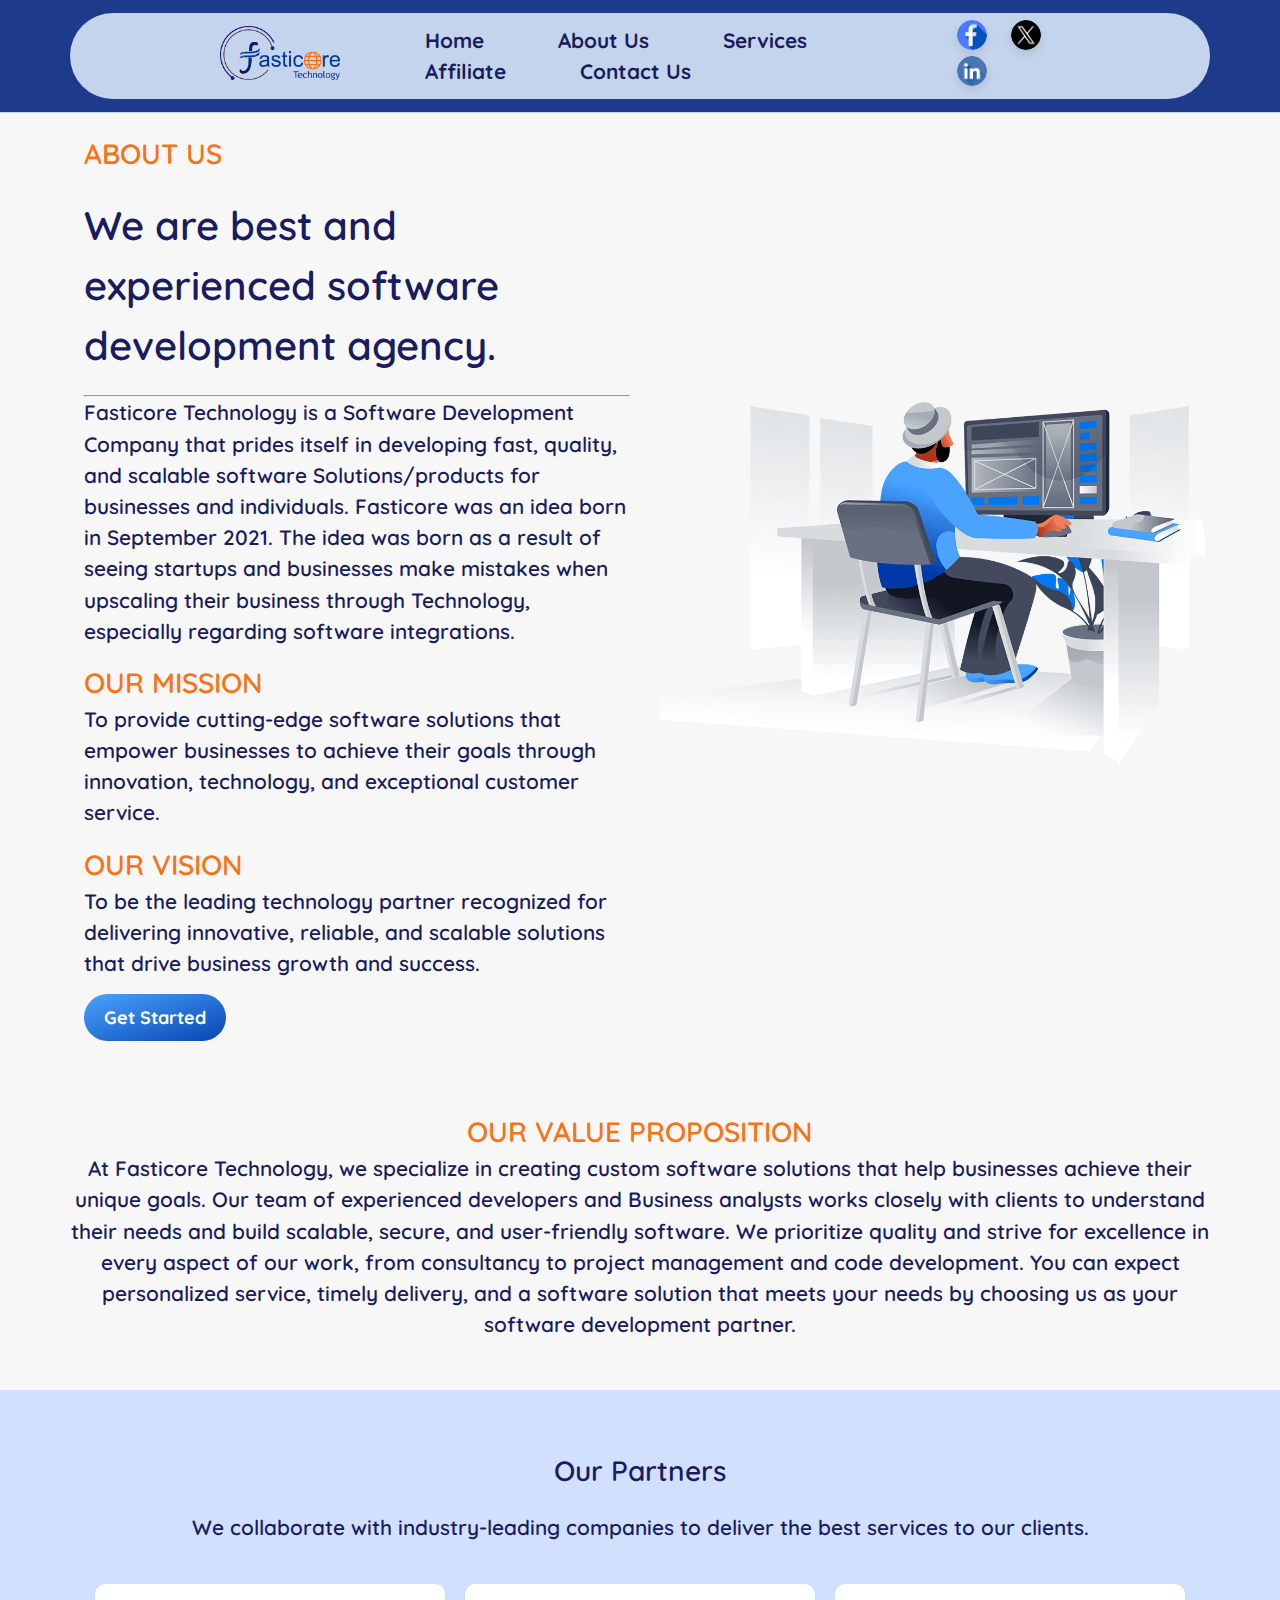
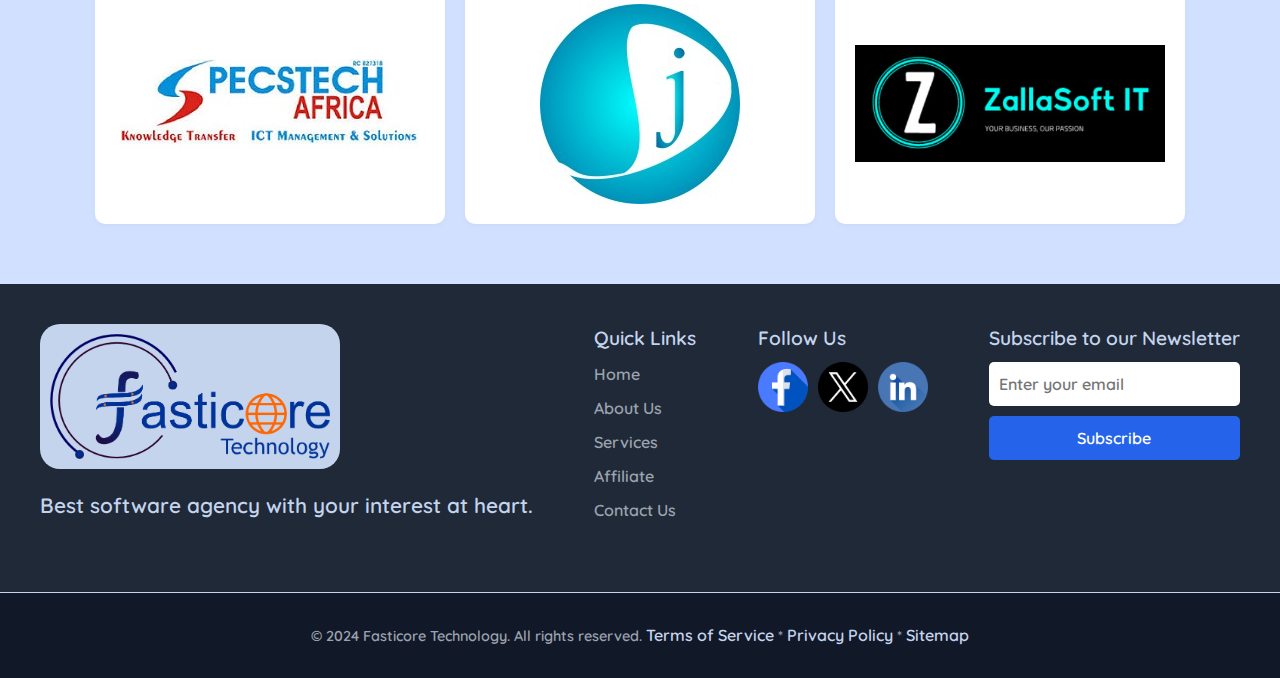
==== commit 306b7a82: "Fasticore" ====
--- a/about.html
+++ b/about.html
@@ -7,8 +7,6 @@
     <title>Fasticore</title>
 </head>
 <body>
-
-
     <header class="header">
         <div class="header-content">
             <div class="header-logo">
@@ -68,7 +66,14 @@
                         <img src="img/about.png" alt="About Us Image">
                     </div>
             </div>
- 
+        
+            <section class="value-proposition">
+                <div class="value-text">
+                    <h2>Our Value Proposition</h2>
+                    <p>At Fasticore Technology, we specialize in creating custom software solutions that help businesses achieve their unique goals. Our team of experienced developers and Business analysts works closely with clients to understand their needs and build scalable, secure, and user-friendly software. We prioritize quality and strive for excellence in every aspect of our work, from consultancy to project management and code development.
+                        You can expect personalized service, timely delivery, and a software solution that meets your needs by choosing us as your software development partner.</p>
+                </div>
+            </section>
             
 
  
--- a/css/style.css
+++ b/css/style.css
@@ -2,7 +2,7 @@
 
 * {
     font-family: "Quicksand", sans-serif;
-    font-size: 13px;
+    font-size: 16px;
     font-weight: 600;
     font-style: normal;
     margin: 0;
@@ -12,13 +12,13 @@
 }
 
 body {
-    background: #0846b23b;
+    background: #191d5fab;
 }
 
 p {
     font-size: 1.3rem;
-}
-
+    line-height: 1.5;
+}
 
 h1{
     font-size: 2.5rem;
@@ -56,7 +56,7 @@
 .header{
     background: #1e3b8b;
     padding: 13px 70px;
-    border-bottom: 1px solid #F97316;
+    border-bottom: 1px solid #c5d4ed;
 }
 
 .header-content {
@@ -271,8 +271,9 @@
 
 
 .services {
-    padding: 50px 0;
-    text-align: center;
+    padding: 1px 0;
+    text-align: center;
+    background: #c5d4ed;
 }
 
 .services-title {
@@ -840,16 +841,16 @@
 }
 
 .about-text h1 {
-    font-size: 2.5em;
+    font-size: 2.5rem;
     margin: 20px 0;
     color: #191c5f;
 }
 
-.about-text p {
+/* .about-text p {
     font-size: 1.2em;
     margin: 20px 0;
     color: #191c5f;
-}
+} */
 
 .about-image img {
     max-width: 100%;
@@ -860,7 +861,26 @@
     width: 100%;
     margin: 0;
     color: #6B7280;
-
+}
+
+.value-proposition {
+    display: flex;
+    justify-content: space-between;
+    align-items: center;
+    width: 90%;
+    margin: 50px auto;
+}
+
+.value-text {
+    max-width: 100%;
+    text-align: center;
+    color: #191c5f;
+}
+
+.value-text h2 {
+    color: #F97316;
+    text-align: center;
+    text-transform: uppercase;
 }
 
 
@@ -887,7 +907,82 @@
 }
 
 .value-item p {
-    color: #6B7280;
+    color: #191c5f;
+}
+
+
+/* contact section  */
+
+.contact-section {
+    background: linear-gradient(360deg, #1e3b8b, #c5d4ed);
+    color: #f7f7f7;
+    padding: 80px 0;
+    max-width: 100%;
+    text-align: center;
+}
+
+.contact-section h1 {
+    font-size: 2.5rem;
+    margin-bottom: 10px;
+}
+
+.contact-section p a {
+    font-size: 1.3rem;
+    color: #F97316;
+    text-decoration: none;
+    border-bottom: 1px dashed #F97316;
+    transition: color 0.3s ease, border-bottom 0.3s ease;
+}
+
+.contact-section p a:hover {
+    color: #c5d4ed;
+    border-bottom: 1px solid #c5d4ed;
+}
+
+.contact-info {
+    background: #f7f7f7;
+    padding: 60px 0;
+    text-align: center;
+    box-shadow: 0 10px 20px rgba(0, 0, 0, 0.1);
+    border-radius: 35px;
+    margin-top: -30px;
+}
+
+.contact-card {
+    background: #f9f9f9;
+    margin: 20px;
+    padding: 20px;
+    display: inline-block;
+    width: 40%;
+    box-shadow: 0 0 10px rgba(0,0,0,0.1);
+    border-radius: 10px;
+}
+
+.contact-card h2 {
+    margin-bottom: 20px;
+}
+
+.contact-card p {
+    margin: 10px 0;
+    display: flex;
+    align-items: center;
+    justify-content: center;
+}
+
+.contact-card img {
+    width: 20px;
+    height: 20px;
+    margin-right: 10px;
+}
+
+
+
+/* services page  */
+.services-hero {
+    background: #1e3b8b;
+    color: #c5d4ed;
+    padding: 20px 0;
+    text-align: center;
 }
 
 @keyframes scroll-left {
@@ -982,6 +1077,10 @@
 
     .about-image img {
         width: 100%;
+    }
+
+    .contact-card {
+        width: 90%;
     }
  
 }
@@ -1124,17 +1223,33 @@
         text-align: center;
     }
 
-    .about-text, .about-image {
-        max-width: 100%;
-    }
-
     .about-image img {
         width: 100%;
     }
 
-}
-
-    
+    .value-proposition {
+        width: 100%;
+        padding: 0 20px;
+    }
+
+    .value-text h1 {
+        font-size: 2.5rem;
+    }
+
+    .value-text p {
+        margin-top: 10px;
+    }
+
+    .contact-info {
+        padding: 30px 0;
+    }
+
+    .contact-card {
+        width: 80%;
+    }
+
+
+}
 
     @keyframes scroll-horizontal {
         0% {
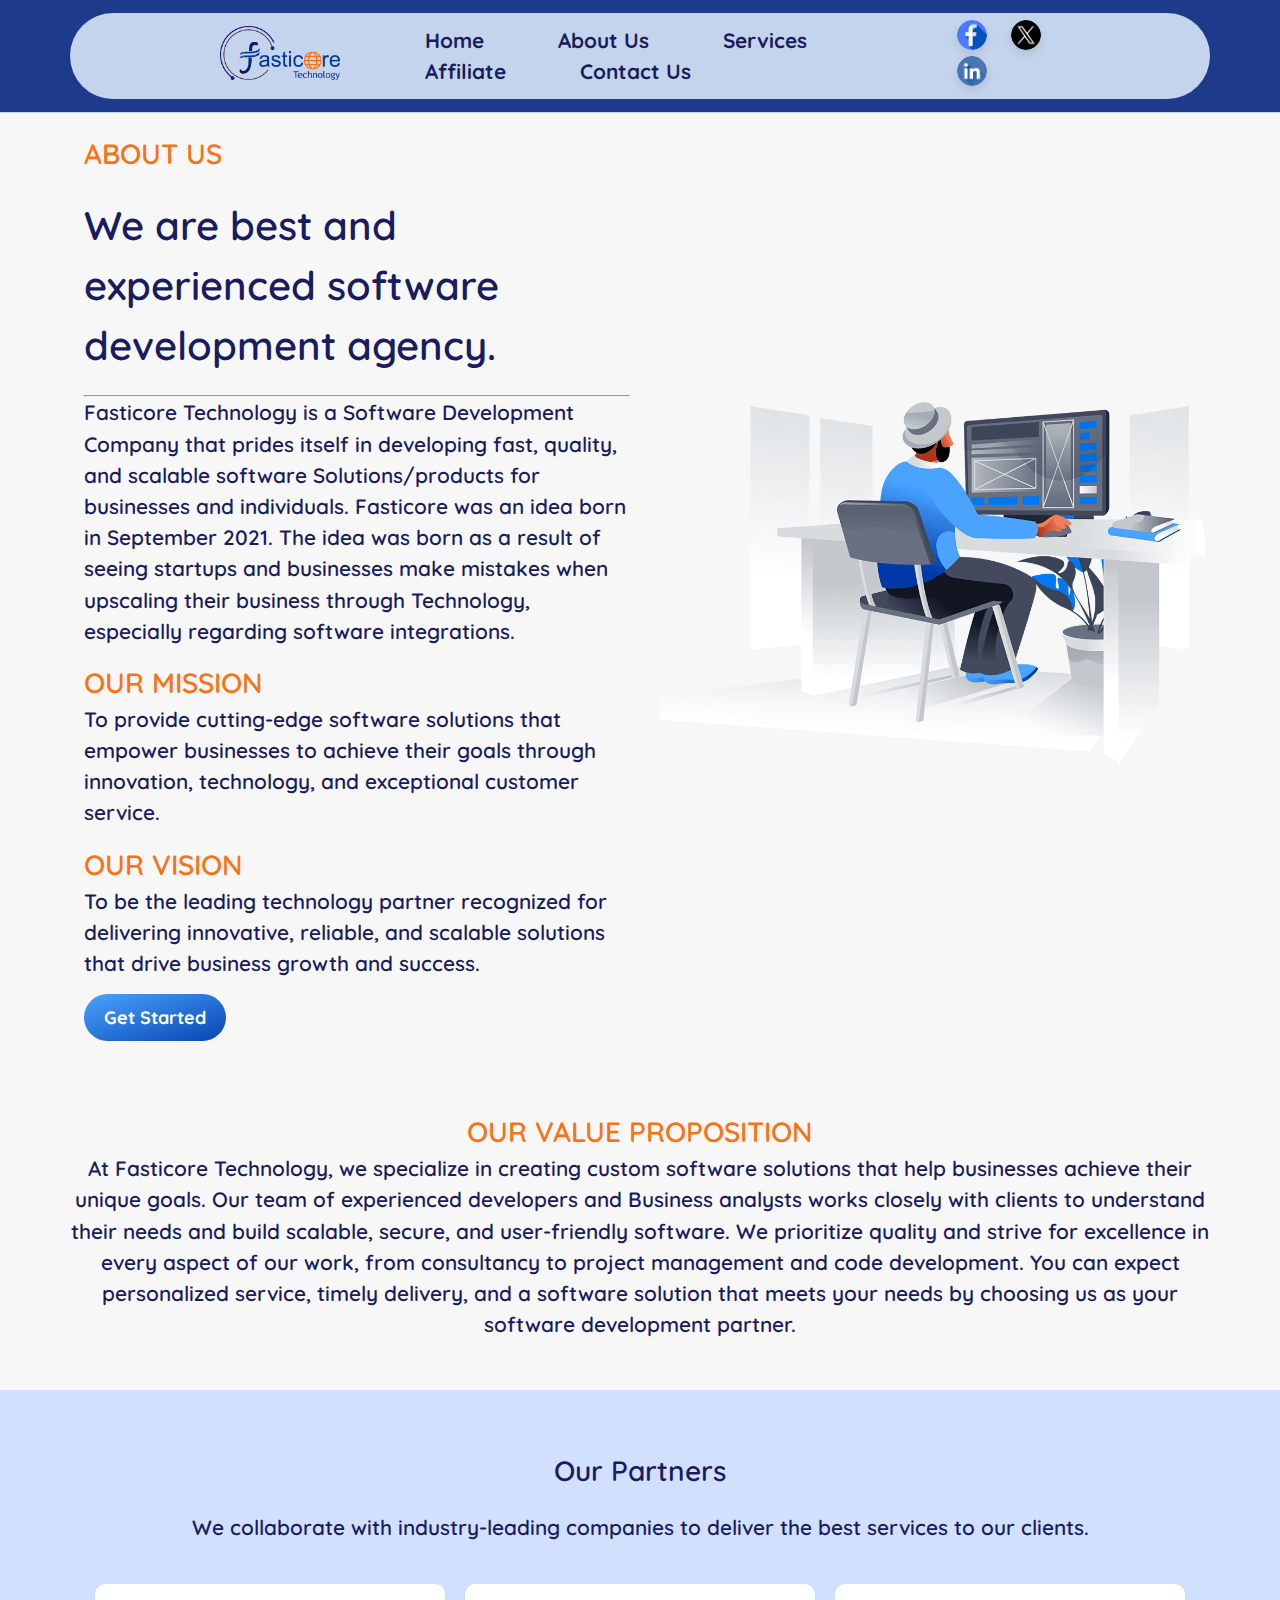
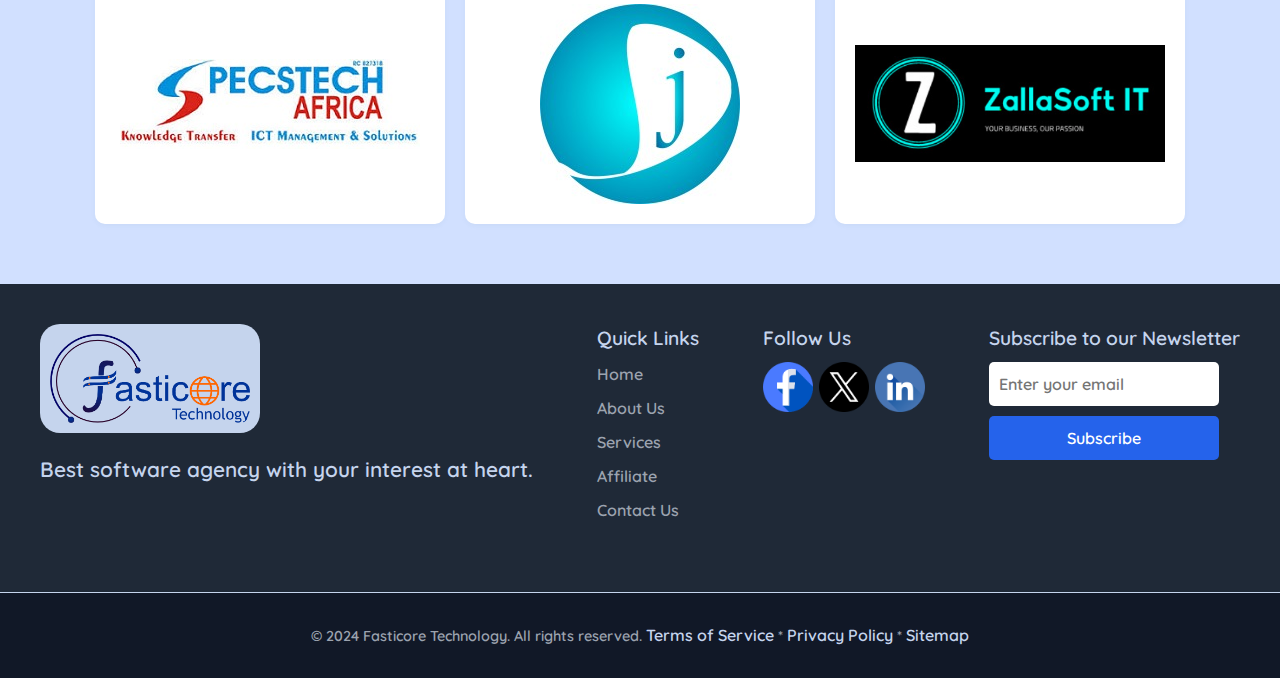
==== commit 851b23a4: "Fasticore" ====
--- a/about.html
+++ b/about.html
@@ -139,6 +139,7 @@
         </div>
     </footer>
 
+    <button onclick="scrollToTop()" id="ScrollToTopBtn" title="Go to top">Top</button>
     
     <script src="js/script.js"></script>
 </body>
--- a/css/style.css
+++ b/css/style.css
@@ -723,7 +723,7 @@
 }
 
 .footer-about img {
-    max-width: 300px;
+    max-width: 220px;
     margin-bottom: 15px;
     background: #c5d4ed;
     border: 2px;
@@ -759,9 +759,13 @@
     text-decoration: none;
 }
 
+.footer-links ul li:hover a {
+    color: #c5d4ed;
+}
+
 .footer-social ul {
     display: flex;
-    gap: 10px;
+    gap: 6px;
 }
 
 .footer-social ul li img {
@@ -772,6 +776,7 @@
 .footer-newsletter form {
     display: flex;
     flex-direction: column;
+    width: 230px;
 }
 
 .footer-newsletter input {
@@ -860,7 +865,7 @@
 hr {
     width: 100%;
     margin: 0;
-    color: #6B7280;
+    color: #191c5f;
 }
 
 .value-proposition {
@@ -928,14 +933,14 @@
 
 .contact-section p a {
     font-size: 1.3rem;
-    color: #F97316;
+    color: #feaa72;
     text-decoration: none;
     border-bottom: 1px dashed #F97316;
     transition: color 0.3s ease, border-bottom 0.3s ease;
 }
 
 .contact-section p a:hover {
-    color: #c5d4ed;
+    color: #f7f7f7;
     border-bottom: 1px solid #c5d4ed;
 }
 
@@ -949,20 +954,26 @@
 }
 
 .contact-card {
-    background: #f9f9f9;
+    background:#f7f7f7;
+    border-radius: 10px;
+    box-shadow: 0 4px 8px rgba(0, 0, 0, 0.1);
+    padding: 20px;
     margin: 20px;
-    padding: 20px;
-    display: inline-block;
-    width: 40%;
-    box-shadow: 0 0 10px rgba(0,0,0,0.1);
-    border-radius: 10px;
+    width: 500px;
+    height: auto;
+    flex: 0 0 auto;
+    text-align: center;
+    transition: transform 0.3s;
 }
 
 .contact-card h2 {
-    margin-bottom: 20px;
+    font-size: 2rem;
+    margin-bottom: 20px;
+    color: #191c5f;
 }
 
 .contact-card p {
+    color: #191c5f;
     margin: 10px 0;
     display: flex;
     align-items: center;
@@ -970,9 +981,18 @@
 }
 
 .contact-card img {
-    width: 20px;
-    height: 20px;
+    max-width: 40px;
+    padding: 4px;
+    background: #f7f7f7;
+    border: 2px dashed #feaa72;
+    border-radius: 10px;
     margin-right: 10px;
+}
+
+.contact-wrapper {
+    display: flex;
+    flex-wrap: wrap;
+    justify-content: center;
 }
 
 
@@ -985,6 +1005,35 @@
     text-align: center;
 }
 
+#ScrollToTopBtn {
+    display: none; 
+    position: fixed; 
+    bottom: 20px; 
+    right: 30px;
+    z-index: 99; 
+    border: none;
+    outline: none; 
+    background-color: #c5d4ed; 
+    color: white; /* Text color */
+    cursor: pointer; /* Add a mouse pointer on hover */
+    padding: 10px; /* Some padding */
+    border-radius: 50%; /* Rounded corners for circular design */
+    font-size: 18px; 
+    box-shadow: inset 3px 3px 6px #f7f7f7, inset -3px -3px 6px #2563EB;
+    transition: all 0.3s ease; /* Smooth transitions */
+}
+
+#ScrollToTopBtn img {
+    max-width: 30px;
+    height: auto;
+}
+
+#ScrollToTopBtn:hover {
+    background-color: #c5d4ed; /* Darker background on hover */
+    box-shadow: inset 3px 3px 6px #2563EB, inset -3px -3px 6px #c5d4ed;
+}
+
+
 @keyframes scroll-left {
     0% {
         transform: translateX(0);
@@ -1026,6 +1075,7 @@
         display: block;
         margin-top: auto;
         margin-bottom: auto;
+        margin-left: -8px;
     }
 
 
@@ -1080,7 +1130,7 @@
     }
 
     .contact-card {
-        width: 90%;
+        width: 60%;
     }
  
 }
@@ -1089,7 +1139,7 @@
 
     .header-content{
         width: 100%;
-        padding: 10px 10px;
+        padding: 10px 0px;
         justify-content: space-between;
     }
 
@@ -1104,9 +1154,12 @@
         margin-bottom: auto;
         margin-right: 20px;
     }
-    /* .header-logo  img{
-        margin-right: 0px;
-    } */
+
+    .header-logo  img{
+        max-width: 120px;
+        padding-left: 10px;
+        height: auto;
+    }
 
     .hero-text h1 {
         font-size: 2.5rem;
@@ -1215,6 +1268,10 @@
         color: #c5d4ed;
         margin-bottom: 20px;
     }
+    
+    .footer-newsletter form {
+        width: 146px;
+    }
 
 
     /* about page */
@@ -1245,10 +1302,16 @@
     }
 
     .contact-card {
-        width: 80%;
-    }
-
-
+        width: 90%;
+        flex-direction: column;
+        margin: 20px auto;
+    }
+
+    .contact-card p{
+        font-size: 1.1rem;
+    }
+
+    
 }
 
     @keyframes scroll-horizontal {
